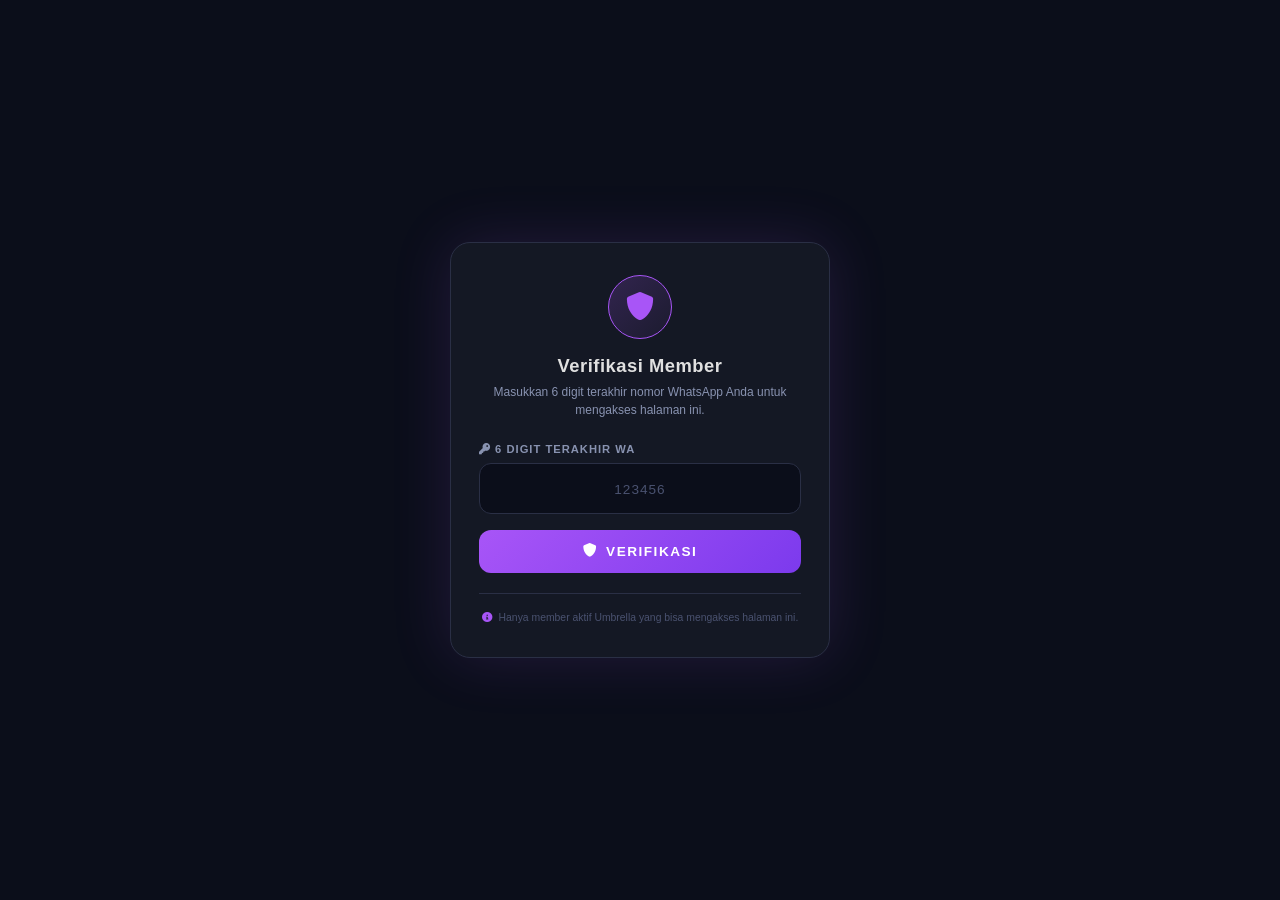
==== index.html @ b1801363 "Update index.html" ====
<!DOCTYPE html>
<html lang="id">
<head>
    <meta charset="UTF-8" />
    <meta name="viewport" content="width=device-width, initial-scale=1.0, maximum-scale=1.0, user-scalable=yes, viewport-fit=cover" />
    <title>Info - Umbrella</title>
    <link rel="stylesheet" href="https://cdnjs.cloudflare.com/ajax/libs/font-awesome/6.0.0-beta3/css/all.min.css" />
    <link rel="stylesheet" href="css/style.css" />
    <link rel="stylesheet" href="css/kas.css" />
    <link rel="stylesheet" href="css/crysta.css" />
    <link rel="stylesheet" href="css/saran.css" />
    <link rel="stylesheet" href="css/gate.css" />
</head>
<body>

    <!-- ===== GATE VERIFIKASI MEMBER ===== -->
    <div id="internalGate">
        <div class="gate-box">
            <div class="gate-icon">
                <i class="fas fa-shield-alt"></i>
            </div>
            <div class="gate-title">Verifikasi Member</div>
            <div class="gate-subtitle">Masukkan 6 digit terakhir nomor WhatsApp Anda untuk mengakses halaman ini.</div>
            
            <!-- FORM NORMAL (6 DIGIT) -->
            <div id="gateFormNormal">
                <div class="gate-form-group">
                    <label><i class="fas fa-key"></i> 6 Digit Terakhir WA</label>
                    <input type="tel" 
                           id="gateWaInput" 
                           class="gate-input" 
                           placeholder="123456" 
                           maxlength="6" 
                           inputmode="numeric"
                           pattern="[0-9]*"
                           autocomplete="off">
                </div>
                <button id="gateSubmitBtn" class="gate-btn" onclick="submitGate()">
                    <i class="fas fa-shield-alt"></i> VERIFIKASI
                </button>
            </div>
            
            <!-- FORM NOMOR LENGKAP (KALAU KEMBAR) -->
            <div id="gateFormFull" style="display: none;">
                <div class="gate-form-group">
                    <label><i class="fas fa-phone"></i> Nomor WA Lengkap</label>
                    <input type="tel" 
                           id="gateWaFullInput" 
                           class="gate-input" 
                           placeholder="628123456789" 
                           inputmode="numeric"
                           pattern="[0-9]*"
                           autocomplete="off">
                </div>
                <button id="gateSubmitFullBtn" class="gate-btn" onclick="submitGateFull()">
                    <i class="fas fa-shield-alt"></i> VERIFIKASI
                </button>
            </div>
            
            <div id="gateMessage" class="gate-message"></div>
            
            <div class="gate-hint">
                <i class="fas fa-info-circle"></i> Hanya member aktif Umbrella yang bisa mengakses halaman ini.
            </div>
        </div>
    </div>

    <!-- ===== FLOATING MENU ===== -->
    <div class="menu-float" id="menuToggle" aria-label="Menu">
        <i class="fas fa-bars"></i>
    </div>

    <!-- ===== FLOATING MENU PANEL ===== -->
    <div class="menu-overlay" id="menuOverlay"></div>
    <div class="menu-panel" id="menuPanel">
        <button class="close-btn" id="menuClose"><i class="fas fa-times"></i></button>
        <ul>
            <li class="active" data-page="laporan"> <i class="fas fa-file-invoice"></i> Laporan Kas</li>
            <li data-page="crysta">
                <span class="menu-icon-wrapper"></span>
                Daftar Crysta
            </li>
            <li data-page="saran"><i class="fas fa-envelope"></i> Kotak Saran</li>
        </ul>
    </div>

    <!-- ===== KONTEN UTAMA ===== -->
    <div class="main-content" id="mainContent">
        <!-- Konten akan diisi oleh masing-masing menu -->
    </div>

    <!-- ===== TOAST (untuk saran) ===== -->
    <div class="toast-message" id="toastMessage"></div>

    <!-- ===== JAVASCRIPT ===== -->
    <script src="js/config.js"></script>
    <script src="js/gate.js"></script>
    <script src="js/crysta-icons.js"></script> 
    <script src="js/app.js"></script>
    <script src="js/event.js"></script>
    <script src="js/kas.js"></script>
    <script src="js/crysta.js"></script>
    <script src="js/saran.js"></script>
</body>
</html>
---- css/style.css ----
/* ==========================================
   ROOT VARIABLES
   ========================================== */
:root {
    --color-primary: #a855f7;
    --color-primary-dark: #7c3aed;
    --bg-dark: #0b0e1a;
    --bg-solid-form: #141824;
    --border-line: #2a2f45;
    --text-main: #e0e0e0;
    --text-muted: #8892b0;
    --text-dim: #4a5270;
    --color-positive: #4ade80;
    --color-negative: #f87171;

    /* 🎯 SAFE AREA (nav bar Android / home indicator iPhone) */
    --safe-bottom: env(safe-area-inset-bottom, 0px);
    --padding-bottom-base: 16px;
    --padding-bottom-total: calc(var(--safe-bottom) + var(--padding-bottom-base));
}

/* ==========================================
   RESET & GLOBAL
   ========================================== */
* {
    margin: 0;
    padding: 0;
    box-sizing: border-box;
}
html,
body {
    height: 100%;
    overflow: hidden;
}
body {
    font-family: 'Segoe UI', Tahoma, Geneva, Verdana, sans-serif;
    background: var(--bg-dark);
    color: var(--text-main);
    display: flex;
    flex-direction: column;
    height: 100vh;
}

/* ==========================================
   MAIN CONTENT — SAFE AREA HANDLING
   ========================================== */
.main-content {
    flex: 1;
    overflow: hidden;
    display: flex;
    flex-direction: column;
    /* 🎯 Semua konten bisa di-scroll sampai bawah tanpa tertutup nav bar */
    padding-bottom: var(--padding-bottom-total);
}

/* ==========================================
   FLOATING MENU
   ========================================== */
.menu-float {
    position: fixed;
    top: 14px;
    right: 16px;
    z-index: 50;
    background: transparent;
    width: 44px;
    height: 44px;
    display: flex;
    align-items: center;
    justify-content: center;
    font-size: 22px;
    color: var(--color-primary);
    cursor: pointer;
    transition: 0.2s;
}
.menu-float:hover {
    transform: scale(1.05);
}

.menu-overlay {
    display: none;
    position: fixed;
    top: 0;
    left: 0;
    right: 0;
    bottom: 0;
    background: rgba(0, 0, 0, 0.7);
    backdrop-filter: blur(4px);
    z-index: 100;
}
.menu-overlay.open {
    display: block;
}

.menu-panel {
    position: fixed;
    top: 0;
    right: 0;
    width: 270px;
    height: 100%;
    background: var(--bg-solid-form);
    border-left: 2px solid var(--border-line);
    padding: 30px 20px;
    /* 🎯 Padding bawah menu panel juga handle nav bar */
    padding-bottom: calc(30px + var(--safe-bottom));
    transform: translateX(100%);
    transition: transform 0.3s ease;
    z-index: 101;
    overflow-y: auto;
}
.menu-panel.open {
    transform: translateX(0);
}
.menu-panel .close-btn {
    background: none;
    border: none;
    color: var(--text-muted);
    font-size: 24px;
    cursor: pointer;
    float: right;
}
.menu-panel ul {
    list-style: none;
    margin-top: 40px;
}
.menu-panel ul li {
    padding: 14px 0;
    border-bottom: 1px solid #1e2538;
    font-size: 16px;
    color: var(--text-muted);
    cursor: pointer;
}
.menu-panel ul li.active {
    color: var(--color-primary);
    font-weight: 600;
}
.menu-panel ul li:hover {
    color: var(--color-primary);
}

/* ==========================================
   TOAST — Naikkan posisi biar tidak ketutup nav bar
   ========================================== */
.toast-message {
    position: fixed;
    bottom: -100px;
    left: 50%;
    transform: translateX(-50%);
    background: rgba(10, 7, 18, 0.98);
    border: 1px solid var(--color-primary);
    padding: 10px 20px;
    border-radius: 40px;
    color: white;
    font-size: 0.75rem;
    z-index: 1000;
    transition: bottom 0.3s ease;
    white-space: nowrap;
}
.toast-message.show {
    /* 🎯 Toast muncul di atas nav bar */
    bottom: calc(30px + var(--safe-bottom));
}

/* ==========================================
   SEGERA HADIR
   ========================================== */
.segera-hadir {
    display: flex;
    flex-direction: column;
    align-items: center;
    justify-content: center;
    height: 100%;
    color: var(--text-muted);
    gap: 16px;
}
.segera-hadir i {
    font-size: 64px;
    color: var(--color-primary);
    opacity: 0.5;
}
.segera-hadir h2 {
    font-size: 24px;
    font-weight: 300;
}
.segera-hadir p {
    font-size: 14px;
    opacity: 0.6;
}

/* ==========================================
   CRYSTA ICONS
   ========================================== */
.crysta-svg-icon {
    display: inline-block;
    vertical-align: middle;
    flex-shrink: 0;
}

.menu-panel ul li .crysta-svg-icon {
    width: 16px !important;
    height: 16px !important;
    min-width: 16px !important;
    max-width: 16px !important;
}

/* ==========================================
   RESPONSIVE
   ========================================== */
@media (max-width: 480px) {
    .menu-panel {
        width: 200px;
        padding: 16px 14px;
        padding-bottom: calc(16px + var(--safe-bottom));
    }
    .menu-panel ul li {
        font-size: 14px;
        padding: 10px 0;
    }
    .menu-float {
        width: 36px;
        height: 36px;
        font-size: 18px;
        top: 10px;
        right: 10px;
    }
}

/* ==========================================
   SCROLLBAR
   ========================================== */
::-webkit-scrollbar {
    width: 4px;
    height: 4px;
}
::-webkit-scrollbar-track {
    background: #10141f;
}
::-webkit-scrollbar-thumb {
    background: var(--border-line);
    border-radius: 4px;
}
::-webkit-scrollbar-thumb:hover {
    background: #3a405b;
}
---- css/kas.css ----
/* ==========================================
   HEADER KAS 
   ========================================== */
.header-kas {
    flex-shrink: 0;
    background: var(--bg-solid-form);
    padding: 14px 16px 8px;
    border-bottom: 2px solid var(--border-line);
    z-index: 10;
    display: flex;
    flex-direction: column;
}
.header-kas .saldo-utama {
    display: flex;
    align-items: baseline;
    flex-wrap: wrap;
    gap: 4px 14px;
}
.header-kas .saldo-utama .total {
    font-size: 32px;
    font-weight: 700;
    color: var(--color-primary);
    letter-spacing: 0.5px;
}
.header-kas .saldo-utama .tarif {
    font-size: 14px;
    color: var(--text-muted);
}
.header-kas .saldo-utama .tarif span {
    color: #ffffff;
    font-size: 15px;
}
.header-kas .bendahara-list {
    display: flex;
    flex-wrap: wrap;
    gap: 4px 18px;
    margin-top: 2px;
    font-size: 12px;
    color: var(--text-muted);
}
.header-kas .bendahara-list .saldo {
    color: var(--color-primary);
}

/* ==========================================
   TAB SELECTOR
   ========================================== */
.tab-selector {
    display: none;
    background: #10141f;
    border-bottom: 2px solid var(--border-line);
    flex-shrink: 0;
}
.tab-selector .tab-btn {
    flex: 1;
    background: none;
    border: none;
    padding: 10px 12px;
    font-size: 14px;
    font-weight: 600;
    color: var(--text-muted);
    cursor: pointer;
    border-bottom: 3px solid transparent;
    transition: 0.2s;
    font-family: inherit;
}
.tab-selector .tab-btn.active {
    color: var(--color-primary);
    border-bottom-color: var(--color-primary);
}
.tab-selector .tab-btn:hover {
    color: var(--text-main);
}

/* ==========================================
   DUAL PANEL
   ========================================== */
.dual-panel {
    display: grid;
    grid-template-columns: 1fr 1fr;
    gap: 12px;
    flex: 1;
    overflow: hidden;
    /* 🎯 Padding bawah handle nav bar */
    padding: 12px 12px calc(12px + env(safe-area-inset-bottom, 0px)) 12px;
}

.panel {
    background: #10141f;
    border: 1px solid var(--border-line);
    border-radius: 12px;
    display: flex;
    flex-direction: column;
    overflow: hidden;
    min-height: 0;
}

.panel-header {
    flex-shrink: 0;
    padding: 8px 14px;
    font-size: 13px;
    font-weight: 600;
    color: var(--color-primary);
    border-bottom: 1px solid var(--border-line);
    background: #1a1f2e;
}
.panel-header i {
    margin-right: 8px;
}

.panel-kas .month-nav {
    flex-shrink: 0;
    margin: 8px 10px;
}
.panel-kas .table-wrap {
    flex: 1;
    overflow: auto;
    /* 🎯 Margin bawah handle nav bar */
    margin: 0 10px calc(10px + env(safe-area-inset-bottom, 0px)) 10px;
    border-radius: 8px;
}
.panel-history .history-search {
    flex-shrink: 0;
    margin: 8px 10px 4px;
}
.panel-history .history-wrap {
    flex: 1;
    overflow: auto;
    /* 🎯 Margin bawah handle nav bar */
    margin: 0 10px calc(10px + env(safe-area-inset-bottom, 0px)) 10px;
    border-radius: 8px;
}

/* ==========================================
   MONTH NAV
   ========================================== */
.month-nav {
    display: flex;
    align-items: center;
    justify-content: space-between;
    background: #10141f;
    padding: 4px 10px;
    border-radius: 8px;
    border: 1px solid var(--border-line);
    flex-wrap: wrap;
    gap: 4px;
}
.month-nav .nav-group {
    display: flex;
    align-items: center;
    gap: 8px;
}
.month-nav .nav-btn {
    background: #1e2538;
    border: none;
    color: var(--color-primary);
    font-size: 16px;
    padding: 2px 10px;
    border-radius: 6px;
    cursor: pointer;
    font-weight: 700;
}
.month-nav .nav-btn:disabled {
    opacity: 0.3;
    cursor: not-allowed;
}
.month-nav .month-label {
    font-size: 14px;
    font-weight: 600;
    color: #fff;
    min-width: 80px;
    text-align: center;
}
.month-nav .search-box {
    flex: 1;
    min-width: 100px;
}
.month-nav .search-box input {
    width: 100%;
    background: #1e2538;
    border: 1px solid var(--border-line);
    padding: 4px 10px;
    border-radius: 6px;
    color: #fff;
    font-size: 12px;
}
.month-nav .search-box input::placeholder {
    color: var(--text-muted);
}

/* ==========================================
   TABLE LAPORAN KAS
   ========================================== */
.table-wrap {
    overflow: auto;
    border-radius: 8px;
    border: 1px solid var(--border-line);
    background: #10141f;
}
table {
    width: 100%;
    border-collapse: collapse;
    font-size: 12px;
    min-width: 480px;
    font-family: 'Segoe UI', Tahoma, Geneva, Verdana, sans-serif;
}
thead {
    background: #1a1f2e;
    position: sticky;
    top: 0;
    z-index: 2;
}
th {
    padding: 6px 6px;
    text-align: left;
    font-weight: 600;
    color: var(--text-muted);
    border-bottom: 2px solid var(--border-line);
    white-space: nowrap;
    font-size: 10px;
    font-family: 'Segoe UI', Tahoma, Geneva, Verdana, sans-serif;
}

/* ===== KOLOM TABEL ===== */
/* Semua header tabel tetap abu-abu */
th {
    color: var(--text-muted) !important;
}

th.col-no,
th.col-ign,
th.centang-header,
th.deposit-header,
th.estimasi-header {
    color: var(--text-muted) !important;
}

th.col-no,
td.col-no {
    width: 36px;
    min-width: 36px;
    max-width: 36px;
    text-align: center;
}
td.col-no {
    color: #5a6488;
    font-size: 11px;
}

/* IGN - Ukuran 14px (sama dengan month-label), weight 600 */
#tableBody td.ign {
    font-weight: 600 !important;
    color: #ffffff !important;
    white-space: nowrap;
    font-size: 14px !important;
    font-family: 'Segoe UI', Tahoma, Geneva, Verdana, sans-serif;
}

/* Centang - Icon lebih besar */
#tableBody td .paid {
    color: var(--color-primary);
    font-size: 16px !important;
}

#tableBody td .unpaid {
    color: var(--text-dim);
    font-size: 16px !important;
}

/* Centang - Redup untuk empty (strip) */
#tableBody td .empty {
    color: #4a5270 !important;
    opacity: 0.3 !important;
    font-size: 14px !important;
}

/* Cell centang */
#tableBody td.centang-cell {
    text-align: center !important;
    padding: 4px 2px !important;
}

/* Deposit - Rata kanan, hijau, tebal */
#tableBody td.deposit {
    text-align: right !important;
    font-weight: 700 !important;
    font-size: 13px !important;
    color: #4ade80 !important;
    padding-right: 12px !important;
    font-family: 'Segoe UI', Tahoma, Geneva, Verdana, sans-serif;
}

/* Estimasi - Rata kiri, redup seperti admin di history */
#tableBody td.estimasi {
    text-align: left !important;
    font-weight: 400 !important;
    font-size: 12px !important;
    color: var(--text-muted);
    padding-left: 12px !important;
    font-family: 'Segoe UI', Tahoma, Geneva, Verdana, sans-serif;
}

/* Header deposit dan estimasi tetap abu-abu */
th.deposit-header {
    text-align: right !important;
    color: var(--text-muted) !important;
    padding-right: 12px !important;
}

th.estimasi-header {
    text-align: left !important;
    color: var(--text-muted) !important;
    padding-left: 12px !important;
}

/* Header centang */
th.centang-header {
    text-align: center !important;
    font-size: 9px !important;
    color: var(--text-muted) !important;
}

td {
    padding: 4px 6px;
    border-bottom: 1px solid #1e2538;
    vertical-align: middle;
    font-size: 12px;
    font-family: 'Segoe UI', Tahoma, Geneva, Verdana, sans-serif;
}
tr:hover {
    background: #1a1f2e;
}

/* ==========================================
   SKELETON
   ========================================== */
.skeleton-row td {
    height: 28px;
    background: #1a1f2e;
    animation: pulse 1.2s ease-in-out infinite;
}
.skeleton-row td:first-child {
    width: 36px;
    min-width: 36px;
    max-width: 36px;
}
.skeleton-row td.centang-cell {
    width: 8%;
    min-width: 28px;
    max-width: 48px;
}
@keyframes pulse {
    0%, 100% { opacity: 0.4; }
    50% { opacity: 0.8; }
}

/* ==========================================
   HISTORY
   ========================================== */
.history-wrap {
    overflow: auto;
    border-radius: 8px;
    border: 1px solid var(--border-line);
    background: #10141f;
}
.history-wrap table {
    width: 100%;
    border-collapse: collapse;
    font-size: 12px;
    min-width: 520px;
    font-family: 'Segoe UI', Tahoma, Geneva, Verdana, sans-serif;
}
.history-wrap table th {
    background: #1a1f2e;
    position: sticky;
    top: 0;
    z-index: 2;
    font-size: 10px;
    padding: 6px 8px;
    color: var(--text-muted);
    border-bottom: 2px solid var(--border-line);
    font-weight: 600;
    font-family: 'Segoe UI', Tahoma, Geneva, Verdana, sans-serif;
}
.history-wrap table th.amount-header {
    text-align: right;
}
.history-wrap table td {
    padding: 4px 8px;
    border-bottom: 1px solid #1e2538;
    vertical-align: middle;
    font-size: 12px;
    white-space: nowrap;
    overflow: hidden;
    text-overflow: ellipsis;
    font-family: 'Segoe UI', Tahoma, Geneva, Verdana, sans-serif;
}

/* HOVER FULL ROW - SOROT SELURUH BARIS */
.history-wrap tbody tr {
    cursor: pointer;
    transition: background 0.15s ease;
}
.history-wrap tbody tr:hover {
    background: #1a1f2e !important;
}
.history-wrap tbody tr:active {
    background: #252b42 !important;
}

.history-wrap .col-date {
    width: 90px;
    min-width: 90px;
    max-width: 90px;
    color: var(--text-muted);
    font-size: 11px;
    font-family: 'Segoe UI', Tahoma, Geneva, Verdana, sans-serif;
}

/* IGN di history - Ukuran 14px (sama dengan month-label), weight 600 */
.history-wrap .col-ign {
    font-weight: 600 !important;
    color: #ffffff !important;
    font-size: 14px !important;
    font-family: 'Segoe UI', Tahoma, Geneva, Verdana, sans-serif;
}

.history-wrap .col-amount {
    width: 160px;
    min-width: 140px;
    max-width: 180px;
    text-align: right;
    font-weight: 600;
    font-family: 'Segoe UI', Tahoma, Geneva, Verdana, sans-serif;
    font-size: 13px;
    padding-right: 12px;
}
.history-wrap .col-amount.spina-positive {
    color: var(--color-positive);
}
.history-wrap .col-amount.spina-negative {
    color: var(--color-negative);
}
.history-wrap .col-notes {
    color: var(--text-muted);
    max-width: 200px;
    font-family: 'Segoe UI', Tahoma, Geneva, Verdana, sans-serif;
    font-size: 12px !important;
}
.history-wrap .col-admin {
    width: 15%;
    min-width: 80px;
    max-width: 120px;
    color: var(--text-muted);
    font-size: 11px;
    font-family: 'Segoe UI', Tahoma, Geneva, Verdana, sans-serif;
}

.history-search input {
    width: 100%;
    background: #1e2538;
    border: 1px solid var(--border-line);
    padding: 4px 10px;
    border-radius: 6px;
    color: #fff;
    font-size: 12px;
    font-family: 'Segoe UI', Tahoma, Geneva, Verdana, sans-serif;
}
.history-search input::placeholder {
    color: var(--text-muted);
}

/* ==========================================
   LOADING STATE
   ========================================== */
.loading-state {
    text-align: center;
    padding: 20px;
    color: var(--text-muted);
    font-size: 13px;
}
.loading-state .spinner {
    display: inline-block;
    width: 24px;
    height: 24px;
    border: 3px solid var(--border-line);
    border-top: 3px solid var(--color-primary);
    border-radius: 50%;
    animation: spin 0.8s linear infinite;
    margin-bottom: 8px;
}
@keyframes spin {
    to { transform: rotate(360deg); }
}

/* ==========================================
   POPUP DETAIL
   ========================================== */
.popup-overlay {
    display: none;
    position: fixed;
    top: 0;
    left: 0;
    right: 0;
    bottom: 0;
    background: rgba(11, 14, 26, 0.0);
    backdrop-filter: blur(8px);
    -webkit-backdrop-filter: blur(8px);
    z-index: 200;
    justify-content: center;
    align-items: center;
    animation: fadeIn 0.25s ease;
}

.popup-overlay.active {
    display: flex;
}

.popup-content {
    background: var(--bg-solid-form);
    border: 1px solid var(--border-line);
    border-radius: 16px;
    padding: 28px 32px;
    max-width: 500px;
    width: 90%;
    max-height: 80vh;
    overflow-y: auto;
    position: relative;
    animation: slideUp 0.3s ease;
    box-shadow: 0 20px 60px rgba(0, 0, 0, 0.6);
}

.popup-content .popup-close {
    position: absolute;
    top: 12px;
    right: 16px;
    background: none;
    border: none;
    color: var(--text-muted);
    font-size: 24px;
    cursor: pointer;
    transition: 0.2s;
}
.popup-content .popup-close:hover {
    color: var(--color-primary);
    transform: rotate(90deg);
}

.popup-content .popup-title {
    font-size: 13px;
    font-weight: 600;
    color: var(--text-muted);
    margin-bottom: 4px;
    text-transform: uppercase;
    letter-spacing: 0.5px;
}

.popup-content .popup-ign {
    font-size: 20px;
    font-weight: 700;
    color: #ffffff;
    margin-bottom: 12px;
}

.popup-content .popup-divider {
    border: none;
    border-top: 1px solid var(--border-line);
    margin: 12px 0;
}

.popup-content .popup-row {
    display: flex;
    justify-content: space-between;
    padding: 6px 0;
    font-size: 13px;
}

.popup-content .popup-row .label {
    color: var(--text-muted);
    font-weight: 400;
}

.popup-content .popup-row .value {
    color: var(--text-main);
    font-weight: 500;
    text-align: right;
    max-width: 60%;
    word-break: break-word;
}

.popup-content .popup-row .value.positive {
    color: var(--color-positive);
}

.popup-content .popup-row .value.negative {
    color: var(--color-negative);
}

.popup-content .popup-notes {
    background: #1a1f2e;
    border-radius: 8px;
    padding: 12px 16px;
    margin-top: 8px;
    color: var(--text-main);
    font-size: 13px;
    line-height: 1.6;
    word-break: break-word;
    white-space: pre-wrap;
}

@keyframes fadeIn {
    from { opacity: 0; }
    to { opacity: 1; }
}

@keyframes slideUp {
    from { transform: translateY(30px) scale(0.96); opacity: 0; }
    to { transform: translateY(0) scale(1); opacity: 1; }
}

/* ==========================================
   RESPONSIVE KAS
   ========================================== */
@media (max-width: 899px) {
    .dual-panel {
        grid-template-columns: 1fr;
        gap: 0;
        padding: 0;
    }
    .panel {
        border: none;
        border-radius: 0;
        background: transparent;
    }
    .panel-kas {
        display: none;
    }
    .panel-kas.active {
        display: flex;
    }
    .panel-history {
        display: none;
    }
    .panel-history.active {
        display: flex;
    }
    .panel .panel-header {
        display: none;
    }
    .tab-selector {
        display: flex;
        flex-shrink: 0;
    }
    .panel-kas .month-nav {
        margin: 8px 10px 4px;
    }
    .panel-kas .table-wrap {
        margin: 4px 10px 10px;
    }
    .panel-history .history-search {
        margin: 8px 10px 4px;
    }
    .panel-history .history-wrap {
        margin: 4px 10px 10px;
    }
    .month-nav .search-box {
        min-width: 80px;
    }
    table {
        font-size: 11px;
        min-width: 400px;
    }
    th,
    td {
        padding: 3px 4px;
    }
    th.centang-header,
    td.centang-cell {
        min-width: 24px;
        max-width: 36px;
    }
    #tableBody td .paid,
    #tableBody td .unpaid {
        font-size: 14px !important;
    }
    #tableBody td .empty {
        font-size: 12px !important;
    }
    #tableBody td.ign {
        font-size: 13px !important;
    }
    #tableBody td.deposit {
        font-size: 11px !important;
        padding-right: 6px !important;
    }
    #tableBody td.estimasi {
        font-size: 10px !important;
        padding-left: 6px !important;
    }
    th.deposit-header {
        padding-right: 6px !important;
    }
    th.estimasi-header {
        padding-left: 6px !important;
    }
    .history-wrap table {
        min-width: 420px;
        font-size: 11px;
    }
    .history-wrap table td {
        padding: 3px 6px;
        font-size: 10px;
    }
    .history-wrap .col-date {
        width: 70px;
        min-width: 70px;
        max-width: 70px;
        font-size: 10px;
    }
    .history-wrap .col-ign {
        font-size: 13px !important;
    }
    .history-wrap .col-amount {
        width: 110px;
        min-width: 100px;
        max-width: 130px;
        font-size: 11px;
        padding-right: 8px;
    }
    .history-wrap .col-admin {
        width: 15%;
        min-width: 60px;
        max-width: 90px;
    }
    .history-wrap .col-notes {
        max-width: 100px;
    }
    .popup-content {
        padding: 20px 24px;
        max-width: 95%;
    }
    .popup-content .popup-ign {
        font-size: 17px;
    }
}

@media (max-width: 480px) {
    .header-kas .saldo-utama .total {
        font-size: 20px;
    }
    .header-kas .saldo-utama .tarif {
        font-size: 12px;
    }
    .header-kas .saldo-utama .tarif span {
        font-size: 13px;
    }
    .header-kas .bendahara-list {
        font-size: 10px;
        gap: 2px 8px;
    }
    .month-nav .month-label {
        font-size: 12px;
        min-width: 60px;
    }
    .month-nav .nav-btn {
        font-size: 14px;
        padding: 1px 8px;
    }
    .tab-selector .tab-btn {
        font-size: 12px;
        padding: 8px 8px;
    }
    table {
        font-size: 10px;
        min-width: 340px;
    }
    th.col-no,
    td.col-no {
        width: 28px;
        min-width: 28px;
        max-width: 28px;
    }
    th.centang-header,
    td.centang-cell {
        min-width: 20px;
        max-width: 30px;
        padding: 2px 1px;
    }
    #tableBody td .paid,
    #tableBody td .unpaid {
        font-size: 12px !important;
    }
    #tableBody td .empty {
        font-size: 10px !important;
    }
    #tableBody td.ign {
        font-size: 12px !important;
    }
    #tableBody td.deposit {
        font-size: 10px !important;
        padding-right: 4px !important;
    }
    #tableBody td.estimasi {
        font-size: 9px !important;
        padding-left: 4px !important;
    }
    th.deposit-header {
        padding-right: 4px !important;
    }
    th.estimasi-header {
        padding-left: 4px !important;
    }
    .history-wrap table {
        min-width: 340px;
        font-size: 10px;
    }
    .history-wrap table td {
        padding: 2px 4px;
        font-size: 9px;
    }
    .history-wrap .col-date {
        width: 60px;
        min-width: 60px;
        max-width: 60px;
        font-size: 9px;
    }
    .history-wrap .col-ign {
        font-size: 12px !important;
    }
    .history-wrap .col-amount {
        width: 80px;
        min-width: 70px;
        max-width: 100px;
        font-size: 10px;
        padding-right: 4px;
    }
    .history-wrap .col-admin {
        width: 15%;
        min-width: 50px;
        max-width: 70px;
        font-size: 9px;
    }
    .history-wrap .col-notes {
        max-width: 60px;
    }
    .popup-content {
        padding: 16px 18px;
        max-width: 98%;
    }
    .popup-content .popup-ign {
        font-size: 15px;
    }
    .popup-content .popup-row {
        font-size: 12px;
    }
    .popup-content .popup-notes {
        font-size: 12px;
        padding: 10px 12px;
    }
}

/* ==========================================
   LANDSCAPE MODE
   ========================================== */
@media (min-width: 600px) and (max-height: 500px) {
    .tab-selector {
        display: none !important;
    }

    .dual-panel {
        display: grid !important;
        grid-template-columns: 1fr 1fr !important;
        gap: 8px !important;
        padding: 6px !important;
        flex: 1 !important;
        overflow: hidden !important;
    }

    .panel {
        border: 1px solid var(--border-line) !important;
        border-radius: 10px !important;
        background: #10141f !important;
        display: flex !important;
        flex-direction: column !important;
        overflow: hidden !important;
        min-height: 0 !important;
    }

    .panel-kas {
        display: flex !important;
    }
    .panel-history {
        display: flex !important;
    }

    .panel .panel-header {
        display: flex !important;
        padding: 4px 10px !important;
        font-size: 11px !important;
        flex-shrink: 0 !important;
    }

    .panel-kas .month-nav {
        margin: 4px 6px !important;
        padding: 2px 6px !important;
    }
    .month-nav .month-label {
        font-size: 11px !important;
        min-width: 50px !important;
    }
    .month-nav .nav-btn {
        font-size: 12px !important;
        padding: 1px 6px !important;
    }
    .month-nav .search-box input {
        font-size: 10px !important;
        padding: 2px 6px !important;
    }
    .month-nav .search-box {
        min-width: 60px !important;
    }

    .panel-kas .table-wrap {
        margin: 2px 6px 6px !important;
    }
    .panel-history .history-wrap {
        margin: 2px 6px 6px !important;
    }
    .panel-history .history-search {
        margin: 4px 6px 2px !important;
    }
    .panel-history .history-search input {
        font-size: 10px !important;
        padding: 2px 6px !important;
    }

    table {
        font-size: 10px !important;
        min-width: 200px !important;
    }
    th {
        font-size: 8px !important;
        padding: 3px 4px !important;
    }
    td {
        font-size: 10px !important;
        padding: 2px 4px !important;
    }

    th.centang-header {
        font-size: 7px !important;
        padding: 2px 1px !important;
    }
    td.centang-cell {
        padding: 1px 1px !important;
    }

    #tableBody td .paid,
    #tableBody td .unpaid {
        font-size: 12px !important;
    }
    #tableBody td .empty {
        font-size: 10px !important;
    }
    #tableBody td.ign {
        font-size: 12px !important;
    }
    #tableBody td.deposit {
        font-size: 10px !important;
        padding-right: 4px !important;
    }
    #tableBody td.estimasi {
        font-size: 9px !important;
        padding-left: 4px !important;
    }

    .history-wrap table {
        font-size: 10px !important;
        min-width: 200px !important;
    }
    .history-wrap table th {
        font-size: 8px !important;
        padding: 3px 4px !important;
    }
    .history-wrap table td {
        font-size: 10px !important;
        padding: 2px 4px !important;
    }
    .history-wrap .col-date {
        width: 50px !important;
        min-width: 50px !important;
        max-width: 50px !important;
        font-size: 8px !important;
    }
    .history-wrap .col-ign {
        font-size: 12px !important;
    }
    .history-wrap .col-amount {
        font-size: 10px !important;
        padding-right: 4px !important;
        min-width: 60px !important;
        max-width: 90px !important;
    }
    .history-wrap .col-admin {
        font-size: 8px !important;
        min-width: 40px !important;
        max-width: 60px !important;
    }
    .history-wrap .col-notes {
        font-size: 9px !important;
        max-width: 60px !important;
    }

    .skeleton-row td {
        height: 20px !important;
    }

    .header-kas {
        padding: 6px 10px 4px !important;
    }
    .header-kas .saldo-utama .total {
        font-size: 20px !important;
    }
    .header-kas .saldo-utama .tarif {
        font-size: 11px !important;
    }
    .header-kas .saldo-utama .tarif span {
        font-size: 12px !important;
    }
    .header-kas .bendahara-list {
        font-size: 10px !important;
        gap: 2px 10px !important;
        margin-top: 0 !important;
    }

    .menu-float {
        width: 32px !important;
        height: 32px !important;
        font-size: 16px !important;
        top: 6px !important;
        right: 8px !important;
    }
}

@media (max-width: 600px) and (max-height: 400px) {
    .dual-panel {
        grid-template-columns: 1fr 1fr !important;
        gap: 4px !important;
        padding: 4px !important;
    }

    .panel .panel-header {
        padding: 2px 6px !important;
        font-size: 9px !important;
    }

    .panel-kas .month-nav {
        margin: 2px 4px !important;
        padding: 1px 4px !important;
    }
    .month-nav .month-label {
        font-size: 9px !important;
        min-width: 40px !important;
    }
    .month-nav .nav-btn {
        font-size: 10px !important;
        padding: 0px 4px !important;
    }
    .month-nav .search-box input {
        font-size: 8px !important;
        padding: 1px 4px !important;
    }

    .panel-kas .table-wrap {
        margin: 1px 4px 4px !important;
    }
    .panel-history .history-wrap {
        margin: 1px 4px 4px !important;
    }
    .panel-history .history-search {
        margin: 2px 4px 1px !important;
    }
    .panel-history .history-search input {
        font-size: 8px !important;
        padding: 1px 4px !important;
    }

    table {
        font-size: 8px !important;
        min-width: 150px !important;
    }
    th {
        font-size: 7px !important;
        padding: 2px 2px !important;
    }
    td {
        font-size: 8px !important;
        padding: 1px 2px !important;
    }

    #tableBody td .paid,
    #tableBody td .unpaid {
        font-size: 10px !important;
    }
    #tableBody td .empty {
        font-size: 8px !important;
    }
    #tableBody td.ign {
        font-size: 10px !important;
    }
    #tableBody td.deposit {
        font-size: 8px !important;
        padding-right: 2px !important;
    }
    #tableBody td.estimasi {
        font-size: 7px !important;
        padding-left: 2px !important;
    }

    .history-wrap table {
        font-size: 8px !important;
        min-width: 150px !important;
    }
    .history-wrap table th {
        font-size: 7px !important;
        padding: 2px 2px !important;
    }
    .history-wrap table td {
        font-size: 8px !important;
        padding: 1px 2px !important;
    }
    .history-wrap .col-date {
        width: 40px !important;
        min-width: 40px !important;
        max-width: 40px !important;
        font-size: 7px !important;
    }
    .history-wrap .col-ign {
        font-size: 10px !important;
    }
    .history-wrap .col-amount {
        font-size: 8px !important;
        padding-right: 2px !important;
        min-width: 40px !important;
        max-width: 60px !important;
    }
    .history-wrap .col-admin {
        font-size: 7px !important;
        min-width: 30px !important;
        max-width: 40px !important;
    }
    .history-wrap .col-notes {
        font-size: 7px !important;
        max-width: 40px !important;
    }

    .header-kas {
        padding: 4px 6px 2px !important;
    }
    .header-kas .saldo-utama .total {
        font-size: 16px !important;
    }
    .header-kas .saldo-utama .tarif {
        font-size: 9px !important;
    }
    .header-kas .saldo-utama .tarif span {
        font-size: 10px !important;
    }
    .header-kas .bendahara-list {
        font-size: 8px !important;
        gap: 1px 6px !important;
    }

    .menu-float {
        width: 26px !important;
        height: 26px !important;
        font-size: 12px !important;
        top: 4px !important;
        right: 4px !important;
    }
}

/* ==========================================
   SCROLLBAR
   ========================================== */
::-webkit-scrollbar {
    width: 4px;
    height: 4px;
}
::-webkit-scrollbar-track {
    background: #10141f;
}
::-webkit-scrollbar-thumb {
    background: var(--border-line);
    border-radius: 4px;
}
::-webkit-scrollbar-thumb:hover {
    background: #3a405b;
}
---- css/crysta.css ----
/* ==========================================
   CRYSTA - KATALOG
   ========================================== */
.crysta-container {
    padding: 16px;
    /* 🎯 Padding bawah handle nav bar */
    padding-bottom: calc(16px + env(safe-area-inset-bottom, 0px));
    height: 100%;
    overflow-y: auto;
    background: var(--bg-dark);
}

/* ==========================================
   HEADER - TEXT SELALU DI BAWAH
   ========================================== */
.crysta-header {
    display: flex;
    flex-direction: column;
    align-items: flex-start;
    margin-bottom: 12px;
    padding: 0 4px;
    gap: 2px;
}

.crysta-header h2 {
    color: var(--text-main);
    font-size: 1.2rem;
    font-weight: 600;
    display: flex;
    align-items: center;
    gap: 0;
    margin-bottom: 0;
}

.crysta-header-icon-wrapper {
    display: inline-flex;
    align-items: center;
    justify-content: center;
    margin-right: 8px;
}

.crysta-header-icon-wrapper .crysta-svg-icon {
    width: 28px !important;
    height: 28px !important;
    filter: drop-shadow(0 0 8px rgba(168, 85, 247, 0.4));
}

.crysta-stats {
    display: block;
    font-size: 12px;
    color: var(--text-muted);
    width: 100%;
}

.crysta-stats span {
    background: transparent;
    padding: 0;
    border: none;
    border-radius: 0;
}

/* ==========================================
   CONTROLS - PAKSA 1 BARIS
   ========================================== */
.crysta-controls {
    display: flex;
    flex-wrap: nowrap !important;
    gap: 6px;
    margin-bottom: 14px;
    padding: 0 4px;
    align-items: center;
    width: 100%;
    min-width: 0;
}

.crysta-search {
    flex: 1;
    min-width: 0;
    max-width: 100%;
}

.crysta-search input {
    width: 100%;
    background: #1e2538;
    border: 1px solid var(--border-line);
    padding: 5px 10px;
    border-radius: 6px;
    color: #fff;
    font-size: 11px;
    font-family: inherit;
    transition: border-color 0.2s;
}

.crysta-search input::placeholder {
    color: var(--text-muted);
    font-size: 11px;
}

.crysta-search input:focus {
    border-color: var(--color-primary);
    outline: none;
    box-shadow: 0 0 0 3px rgba(168, 85, 247, 0.15);
}

.crysta-filter-dropdown {
    flex-shrink: 0;
    min-width: 0;
    max-width: 120px;
}

.crysta-filter-dropdown select {
    width: 100%;
    background: #1e2538;
    border: 1px solid var(--border-line);
    padding: 5px 8px;
    padding-right: 28px;
    border-radius: 6px;
    color: #fff;
    font-size: 11px;
    font-family: inherit;
    cursor: pointer;
    appearance: none;
    -webkit-appearance: none;
    background-image: url("data:image/svg+xml,%3Csvg xmlns='http://www.w3.org/2000/svg' width='10' height='10' viewBox='0 0 10 10'%3E%3Cpath fill='%238892b0' d='M5 7L1 3h8z'/%3E%3C/svg%3E");
    background-repeat: no-repeat;
    background-position: right 8px center;
    transition: border-color 0.2s;
    text-overflow: ellipsis;
    white-space: nowrap;
    overflow: hidden;
}

.crysta-filter-dropdown select:focus {
    border-color: var(--color-primary);
    outline: none;
    box-shadow: 0 0 0 3px rgba(168, 85, 247, 0.15);
}

.crysta-filter-dropdown select option {
    background: #141824;
    color: #fff;
    font-size: 11px;
}

/* ==========================================
   CARD GRID - AUTO FILL
   ========================================== */
.crysta-grid-list {
    display: grid;
    grid-template-columns: repeat(auto-fill, minmax(150px, 1fr));
    gap: 14px;
    align-items: start;
}

/* ==========================================
   CARD - EFEK GLOW TERFOKUS (TANPA HOVER)
   ========================================== */
.crysta-card {
    background: var(--bg-solid-form);
    border: 1px solid rgba(168, 85, 247, 0.15);
    border-radius: 12px;
    overflow: hidden;
    box-shadow: 
        0 0 0 1px rgba(168, 85, 247, 0.05),
        0 0 20px rgba(168, 85, 247, 0.08),
        0 0 40px rgba(168, 85, 247, 0.04);
    display: flex;
    flex-direction: column;
    height: 100%;
    min-height: 0;
}

/* 🔥 HAPUS HOVER PADA CARD */
/* .crysta-card:hover { ... } */

.crysta-card-header {
    padding: 10px 12px;
    background: rgba(0, 0, 0, 0.15);
    cursor: pointer;
    display: flex;
    align-items: center;
    gap: 6px;
    transition: background 0.2s;
    flex-shrink: 0;
}

.crysta-card-header:hover {
    background: rgba(0, 0, 0, 0.3);
}

.crysta-icon {
    display: flex;
    align-items: center;
    justify-content: center;
    width: 22px;
    height: 22px;
    flex-shrink: 0;
}

.crysta-icon .crysta-svg-icon {
    width: 18px;
    height: 18px;
}

.crysta-name {
    font-weight: 600;
    color: var(--text-main);
    font-size: 12px;
    word-break: break-word;
    flex: 1;
    line-height: 1.3;
}

.crysta-card-body {
    padding: 4px 12px 10px;
    display: flex;
    flex-direction: column;
    gap: 1px;
    flex: 1;
}

.crysta-level-item {
    display: flex;
    align-items: center;
    gap: 4px;
    padding: 2px 4px;
    border-radius: 4px;
    cursor: pointer;
    font-size: 11px;
    transition: background 0.2s;
}

.crysta-level-item:hover {
    background: rgba(255, 255, 255, 0.05);
}

.crysta-level-icon {
    display: flex;
    align-items: center;
    justify-content: center;
    width: 16px;
    height: 16px;
    flex-shrink: 0;
}

.crysta-level-icon .crysta-svg-icon {
    width: 12px;
    height: 12px;
}

.crysta-level-name {
    color: var(--text-muted);
    word-break: break-word;
    font-size: 11px;
    line-height: 1.3;
}

/* ==========================================
   EMPTY STATE
   ========================================== */
.crysta-empty {
    text-align: center;
    padding: 60px 20px;
    color: var(--text-muted);
    grid-column: 1 / -1;
}

.crysta-empty i {
    font-size: 48px;
    color: var(--color-primary);
    opacity: 0.3;
    margin-bottom: 12px;
}

.crysta-empty p {
    margin: 4px 0;
}

/* ==========================================
   LOADING
   ========================================== */
.crysta-loading {
    display: flex;
    flex-direction: column;
    align-items: center;
    justify-content: center;
    height: 200px;
    color: var(--text-muted);
    gap: 12px;
}

.crysta-loading .spinner {
    width: 30px;
    height: 30px;
    border: 3px solid var(--border-line);
    border-top: 3px solid var(--color-primary);
    border-radius: 50%;
    animation: spin 0.8s linear infinite;
}

/* ==========================================
   POPUP DETAIL
   ========================================== */
.crysta-detail-overlay {
    position: fixed;
    top: 0;
    left: 0;
    right: 0;
    bottom: 0;
    background: rgba(11, 14, 26, 0.3);
    backdrop-filter: blur(8px);
    -webkit-backdrop-filter: blur(8px);
    z-index: 300;
    display: flex;
    align-items: center;
    justify-content: center;
    padding: 20px;
    animation: fadeIn 0.25s ease;
}

.crysta-detail-overlay.active {
    display: flex;
}

.crysta-detail-content {
    background: var(--bg-solid-form);
    border: 1px solid var(--border-line);
    border-radius: 16px;
    padding: 28px 32px;
    max-width: 480px;
    width: 100%;
    max-height: 80vh;
    overflow-y: auto;
    position: relative;
    animation: slideUp 0.3s ease;
    box-shadow: 0 20px 60px rgba(0, 0, 0, 0.6);
}

.crysta-detail-close {
    position: absolute;
    top: 12px;
    right: 16px;
    background: none;
    border: none;
    color: var(--text-muted);
    font-size: 22px;
    cursor: pointer;
    transition: 0.2s;
}

.crysta-detail-close:hover {
    color: var(--color-primary);
    transform: rotate(90deg);
}

.crysta-detail-header {
    display: flex;
    align-items: center;
    gap: 10px;
    margin-bottom: 16px;
    flex-wrap: wrap;
}

.crysta-detail-icon {
    display: flex;
    align-items: center;
    justify-content: center;
    width: 32px;
    height: 32px;
    flex-shrink: 0;
}

.crysta-detail-icon .crysta-svg-icon {
    width: 28px;
    height: 28px;
}

.crysta-detail-name {
    font-size: 17px;
    font-weight: 700;
    color: var(--text-main);
    flex: 1;
}

.crysta-detail-badge {
    font-size: 11px;
    padding: 2px 12px;
    border-radius: 12px;
    font-weight: 600;
    transition: all 0.2s;
}

.crysta-detail-badge-base {
    font-size: 11px;
    padding: 2px 12px;
    border-radius: 12px;
    font-weight: 600;
    background: rgba(136, 146, 176, 0.15);
    color: var(--text-muted);
}

.crysta-detail-stat {
    margin-top: 4px;
    border-top: 1px solid var(--border-line);
    padding-top: 12px;
}

.crysta-detail-stat .stat-content {
    background: transparent;
    border: none;
    padding: 0;
    color: var(--text-main);
    font-size: 14px;
    line-height: 1.8;
    white-space: pre-wrap;
    word-break: break-word;
}

.crysta-detail-stat .stat-content .stat-negative {
    color: #f87171;
}

.crysta-detail-stat .stat-content .stat-positive {
    color: #4ade80;
}

.crysta-detail-stat .stat-content .stat-neutral {
    color: var(--text-main);
}

/* ==========================================
   KEYFRAMES
   ========================================== */
@keyframes fadeIn {
    from { opacity: 0; }
    to { opacity: 1; }
}

@keyframes slideUp {
    from { transform: translateY(30px) scale(0.96); opacity: 0; }
    to { transform: translateY(0) scale(1); opacity: 1; }
}

@keyframes spin {
    to { transform: rotate(360deg); }
}

/* ==========================================
   RESPONSIVE
   ========================================== */
@media (max-width: 900px) {
    .crysta-container {
        padding: 12px;
    }
    
    .crysta-header h2 {
        font-size: 1.1rem;
    }
    
    .crysta-grid-list {
        grid-template-columns: repeat(auto-fill, minmax(140px, 1fr));
        gap: 10px;
    }
}

@media (max-width: 600px) {
    .crysta-container {
        padding: 10px;
    }
    
    .crysta-header h2 {
        font-size: 1rem;
    }
    
    .crysta-header-icon-wrapper .crysta-svg-icon {
        width: 22px !important;
        height: 22px !important;
    }
    
    .crysta-stats {
        font-size: 11px;
    }
    
    .crysta-controls {
        gap: 4px;
    }
    
    .crysta-search input {
        font-size: 10px;
        padding: 4px 8px;
    }
    
    .crysta-filter-dropdown {
        max-width: 90px;
    }
    
    .crysta-filter-dropdown select {
        font-size: 10px;
        padding: 4px 6px;
        padding-right: 24px;
    }
    
    .crysta-grid-list {
        grid-template-columns: repeat(auto-fill, minmax(130px, 1fr));
        gap: 8px;
    }
    
    .crysta-card-header {
        padding: 6px 8px;
    }
    
    .crysta-icon {
        width: 18px;
        height: 18px;
    }
    
    .crysta-icon .crysta-svg-icon {
        width: 16px;
        height: 16px;
    }
    
    .crysta-name {
        font-size: 11px;
    }
    
    .crysta-level-item {
        font-size: 10px;
        padding: 2px 4px;
    }
    
    .crysta-level-icon {
        width: 14px;
        height: 14px;
    }
    
    .crysta-level-icon .crysta-svg-icon {
        width: 11px;
        height: 11px;
    }
    
    .crysta-level-name {
        font-size: 10px;
    }
    
    .crysta-card-body {
        padding: 2px 8px 8px;
    }
    
    .crysta-detail-content {
        padding: 20px 18px;
        max-width: 98%;
    }
    
    .crysta-detail-name {
        font-size: 15px;
    }
}

@media (max-width: 420px) {
    .crysta-grid-list {
        grid-template-columns: repeat(auto-fill, minmax(115px, 1fr));
        gap: 6px;
    }
    
    .crysta-card-header {
        padding: 4px 6px;
    }
    
    .crysta-name {
        font-size: 10px;
    }
    
    .crysta-level-item {
        font-size: 9px;
        padding: 1px 3px;
    }
    
    .crysta-level-name {
        font-size: 9px;
    }
    
    .crysta-detail-stat .stat-content {
        font-size: 12px;
        padding: 10px 12px;
    }
    
    .crysta-filter-dropdown {
        max-width: 75px;
    }
    
    .crysta-filter-dropdown select {
        font-size: 9px;
        padding: 3px 4px;
        padding-right: 18px;
    }
    
    .crysta-search input {
        font-size: 9px;
        padding: 3px 6px;
    }
}
---- css/saran.css ----
/* ==========================================
   SARAN POPUP - OVERLAY DI ATAS KONTEN .
   ========================================== */
.saran-popup-overlay {
    position: fixed;
    top: 0;
    left: 0;
    right: 0;
    bottom: 0;
    display: flex;
    align-items: center;
    justify-content: center;
    /* 🎯 Padding handle nav bar */
    padding: 20px 20px calc(20px + env(safe-area-inset-bottom, 0px)) 20px;
    background: rgba(11, 14, 26, 0.0);
    backdrop-filter: blur(8px);
    -webkit-backdrop-filter: blur(8px);
    z-index: 150;
    animation: fadeIn 0.25s ease;
}

.saran-popup-container {
    max-width: 450px;
    width: 100%;
    background: var(--bg-solid-form);
    border: 1px solid var(--border-line);
    border-radius: 16px;
    box-shadow: 0 20px 60px rgba(0, 0, 0, 0.6);
    overflow: hidden;
    animation: slideUp 0.3s ease;
}

.saran-popup-header {
    background: var(--bg-solid-form);
    padding: 18px 20px;
    text-align: center;
    border-bottom: 1px solid var(--border-line);
    position: relative;
}

.saran-popup-header .saran-popup-close {
    position: absolute;
    top: 50%;
    right: 16px;
    transform: translateY(-50%);
    background: none;
    border: none;
    color: var(--text-muted);
    font-size: 20px;
    cursor: pointer;
    transition: 0.2s;
    padding: 4px 8px;
    line-height: 1;
}
.saran-popup-header .saran-popup-close:hover {
    color: var(--color-primary);
}

.saran-popup-header h2 {
    color: var(--color-primary);
    font-size: 1.2rem;
    letter-spacing: 1px;
    margin-bottom: 4px;
}
.saran-popup-header p {
    color: var(--text-muted);
    font-size: 0.75rem;
}

.saran-popup-body {
    padding: 20px 24px;
}
.saran-popup-body .input-group {
    margin-bottom: 16px;
}
.saran-popup-body .input-group label {
    display: block;
    font-size: 0.7rem;
    color: var(--text-muted);
    letter-spacing: 0.5px;
    margin-bottom: 6px;
    text-transform: uppercase;
}
.saran-popup-body .input-group textarea {
    width: 100%;
    background: #1e2538;
    border: 1px solid var(--border-line);
    border-radius: 10px;
    padding: 12px 16px;
    color: #fff;
    font-size: 0.85rem;
    outline: none;
    font-family: inherit;
    transition: all 0.2s;
    resize: vertical;
    min-height: 100px;
}
.saran-popup-body .input-group textarea:focus {
    border-color: var(--color-primary);
    box-shadow: 0 0 12px rgba(168, 85, 247, 0.2);
}
.saran-popup-body .send-btn {
    width: 100%;
    background: linear-gradient(135deg, var(--color-primary), var(--color-primary-dark));
    border: none;
    border-radius: 10px;
    padding: 14px;
    color: white;
    font-weight: 600;
    font-size: 0.85rem;
    letter-spacing: 1px;
    cursor: pointer;
    transition: all 0.2s;
    display: flex;
    align-items: center;
    justify-content: center;
    gap: 8px;
}
.saran-popup-body .send-btn:active {
    transform: scale(0.97);
}
.saran-popup-body .send-btn:disabled {
    opacity: 0.6;
    transform: none;
}

@keyframes fadeIn {
    from { opacity: 0; }
    to { opacity: 1; }
}

@keyframes slideUp {
    from { transform: translateY(30px) scale(0.96); opacity: 0; }
    to { transform: translateY(0) scale(1); opacity: 1; }
}

/* ==========================================
   RESPONSIVE SARAN
   ========================================== */
@media (max-width: 480px) {
    .saran-popup-overlay {
        padding: 10px;
    }
    .saran-popup-container {
        border-radius: 12px;
        margin: auto;
    }
    .saran-popup-header {
        padding: 14px 16px;
    }
    .saran-popup-header .saran-popup-close {
        right: 12px;
        font-size: 18px;
    }
    .saran-popup-header h2 {
        font-size: 1rem;
    }
    .saran-popup-body {
        padding: 16px 18px;
    }
    .saran-popup-body .input-group textarea {
        font-size: 0.8rem;
        padding: 10px 12px;
        min-height: 80px;
    }
    .saran-popup-body .send-btn {
        padding: 12px;
        font-size: 0.8rem;
    }
}

@media (min-width: 600px) and (max-height: 500px) {
    .saran-popup-overlay {
        padding: 8px;
    }
    .saran-popup-container {
        max-width: 100%;
        border-radius: 10px;
    }
    .saran-popup-header {
        padding: 10px 16px;
    }
    .saran-popup-header h2 {
        font-size: 1rem;
    }
    .saran-popup-header .saran-popup-close {
        right: 12px;
        font-size: 16px;
    }
    .saran-popup-body {
        padding: 12px 16px;
    }
    .saran-popup-body .input-group {
        margin-bottom: 10px;
    }
    .saran-popup-body .input-group textarea {
        padding: 8px 12px;
        font-size: 0.8rem;
        min-height: 60px;
    }
    .saran-popup-body .send-btn {
        padding: 10px;
        font-size: 0.8rem;
    }
}

@media (max-width: 600px) and (max-height: 400px) {
    .saran-popup-overlay {
        padding: 4px;
    }
    .saran-popup-container {
        max-width: 100%;
        border-radius: 8px;
    }
    .saran-popup-header {
        padding: 6px 12px;
    }
    .saran-popup-header h2 {
        font-size: 0.85rem;
    }
    .saran-popup-header p {
        font-size: 0.6rem;
    }
    .saran-popup-header .saran-popup-close {
        right: 8px;
        font-size: 14px;
    }
    .saran-popup-body {
        padding: 8px 12px;
    }
    .saran-popup-body .input-group {
        margin-bottom: 6px;
    }
    .saran-popup-body .input-group label {
        font-size: 0.6rem;
        margin-bottom: 3px;
    }
    .saran-popup-body .input-group textarea {
        padding: 6px 10px;
        font-size: 0.75rem;
        border-radius: 6px;
        min-height: 40px;
    }
    .saran-popup-body .send-btn {
        padding: 8px;
        font-size: 0.75rem;
        border-radius: 6px;
    }
}
---- css/gate.css ----
/* ==========================================
   GATE — Verifikasi Member (6 Digit WA)
   ========================================== */

#internalGate {
  position: fixed;
  inset: 0;
  background: var(--bg-dark);
  z-index: 9999;
  display: none;
  align-items: center;
  justify-content: center;
  padding: 20px;
  animation: gateFadeIn 0.3s ease;
}

@keyframes gateFadeIn {
  from { opacity: 0; }
  to { opacity: 1; }
}

.gate-box {
  background: var(--bg-solid-form);
  border: 1px solid var(--border-line);
  border-radius: 20px;
  padding: 32px 28px;
  width: 100%;
  max-width: 380px;
  box-shadow: 0 0 60px rgba(168, 85, 247, 0.15);
  text-align: center;
  animation: gateSlideUp 0.4s ease;
}

@keyframes gateSlideUp {
  from { transform: translateY(30px); opacity: 0; }
  to { transform: translateY(0); opacity: 1; }
}

.gate-icon {
  width: 64px;
  height: 64px;
  margin: 0 auto 16px;
  display: flex;
  align-items: center;
  justify-content: center;
  background: linear-gradient(135deg, rgba(168, 85, 247, 0.2), rgba(168, 85, 247, 0.05));
  border: 1px solid var(--color-primary);
  border-radius: 50%;
  color: var(--color-primary);
  font-size: 28px;
}

.gate-title {
  color: var(--text-main);
  font-size: 1.15rem;
  font-weight: 700;
  margin-bottom: 6px;
  letter-spacing: 0.5px;
}

.gate-subtitle {
  color: var(--text-muted);
  font-size: 0.75rem;
  margin-bottom: 24px;
  line-height: 1.5;
}

.gate-form-group {
  margin-bottom: 16px;
  text-align: left;
}

.gate-form-group label {
  display: block;
  color: var(--text-muted);
  font-size: 0.7rem;
  font-weight: 600;
  letter-spacing: 1px;
  margin-bottom: 8px;
  text-transform: uppercase;
}

.gate-input {
  width: 100%;
  background: var(--bg-dark);
  border: 1px solid var(--border-line);
  border-radius: 12px;
  padding: 14px 16px;
  color: var(--text-main);
  font-size: 1.1rem;
  font-family: inherit;
  letter-spacing: 4px;
  text-align: center;
  outline: none;
  transition: all 0.2s;
}

.gate-input:focus {
  border-color: var(--color-primary);
  box-shadow: 0 0 0 3px rgba(168, 85, 247, 0.15);
}

.gate-input::placeholder {
  color: var(--text-dim);
  letter-spacing: 1px;
  font-size: 0.85rem;
}

.gate-btn {
  width: 100%;
  background: linear-gradient(135deg, var(--color-primary), var(--color-primary-dark));
  border: none;
  border-radius: 12px;
  padding: 14px;
  color: white;
  font-size: 0.85rem;
  font-weight: 700;
  letter-spacing: 1.5px;
  cursor: pointer;
  transition: all 0.2s;
  display: flex;
  align-items: center;
  justify-content: center;
  gap: 8px;
  font-family: inherit;
  margin-top: 8px;
}

.gate-btn:hover {
  filter: brightness(1.1);
  transform: translateY(-1px);
}

.gate-btn:active {
  transform: translateY(0) scale(0.98);
}

.gate-btn:disabled {
  opacity: 0.6;
  cursor: not-allowed;
  transform: none;
}

.gate-message {
  margin-top: 16px;
  font-size: 0.8rem;
  text-align: center;
  padding: 10px 14px;
  border-radius: 10px;
  display: none;
  line-height: 1.4;
}

.gate-message.error {
  display: block;
  background: rgba(255, 68, 68, 0.1);
  color: #ff8888;
  border: 1px solid rgba(255, 68, 68, 0.3);
}

.gate-message.success {
  display: block;
  background: rgba(34, 197, 94, 0.1);
  color: #4ade80;
  border: 1px solid rgba(34, 197, 94, 0.3);
}

.gate-hint {
  margin-top: 20px;
  padding-top: 16px;
  border-top: 1px solid var(--border-line);
  color: var(--text-dim);
  font-size: 0.65rem;
  line-height: 1.5;
  text-align: center;
}

.gate-hint i {
  color: var(--color-primary);
  margin-right: 4px;
}

@media (max-width: 480px) {
  .gate-box {
    padding: 24px 20px;
    border-radius: 16px;
  }
  
  .gate-icon {
    width: 56px;
    height: 56px;
    font-size: 24px;
  }
  
  .gate-title {
    font-size: 1rem;
  }
  
  .gate-input {
    font-size: 1rem;
    padding: 12px 14px;
  }
}
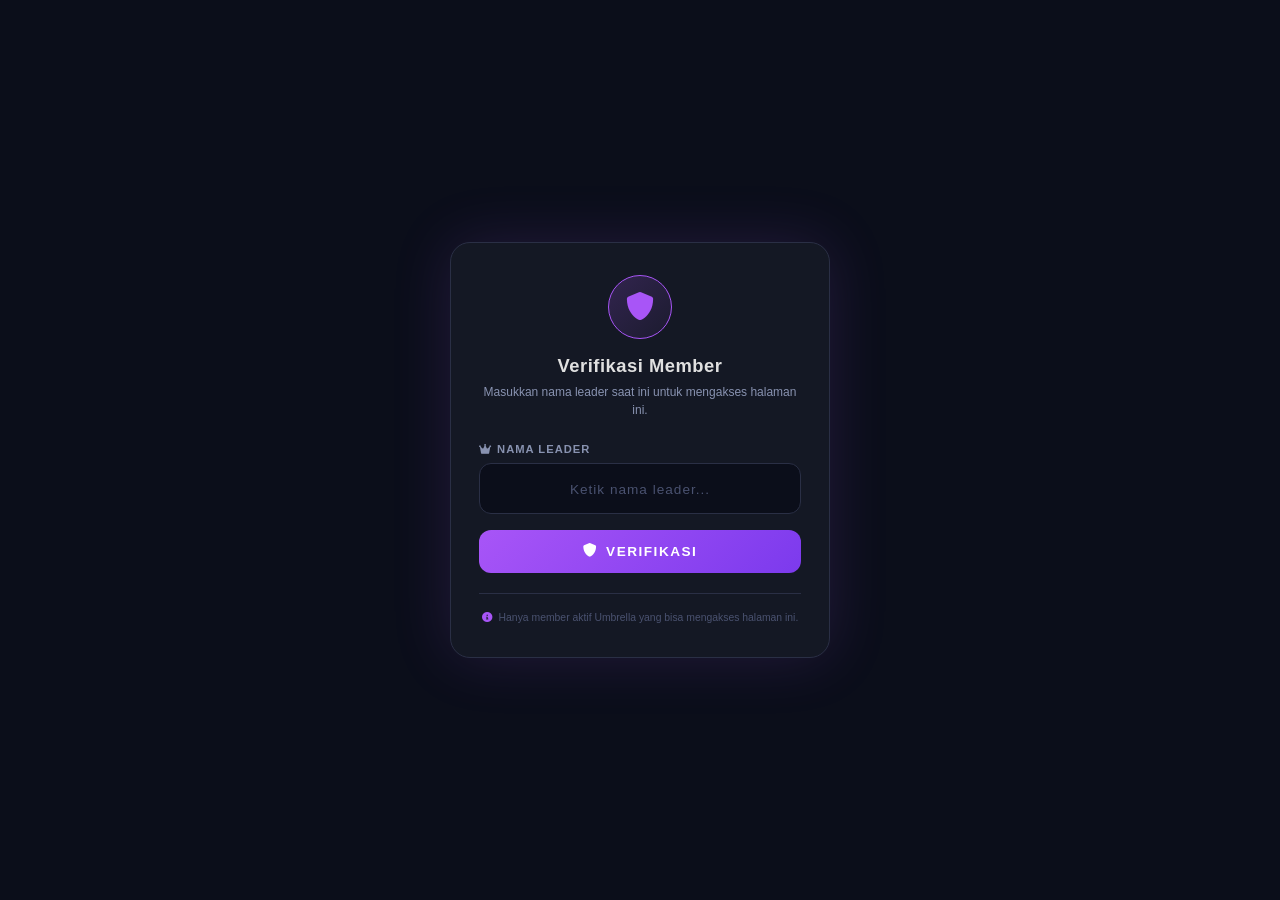
==== commit 60f01754: "Update index.html" ====
--- a/index.html
+++ b/index.html
@@ -20,19 +20,16 @@
                 <i class="fas fa-shield-alt"></i>
             </div>
             <div class="gate-title">Verifikasi Member</div>
-            <div class="gate-subtitle">Masukkan 6 digit terakhir nomor WhatsApp Anda untuk mengakses halaman ini.</div>
+            <div class="gate-subtitle">Masukkan nama leader saat ini untuk mengakses halaman ini.</div>
             
-            <!-- FORM NORMAL (6 DIGIT) -->
+            <!-- FORM DARURAT — NAMA LEADER -->
             <div id="gateFormNormal">
                 <div class="gate-form-group">
-                    <label><i class="fas fa-key"></i> 6 Digit Terakhir WA</label>
-                    <input type="tel" 
+                    <label><i class="fas fa-crown"></i> Nama Leader</label>
+                    <input type="text" 
                            id="gateWaInput" 
                            class="gate-input" 
-                           placeholder="123456" 
-                           maxlength="6" 
-                           inputmode="numeric"
-                           pattern="[0-9]*"
+                           placeholder="Ketik nama leader..." 
                            autocomplete="off">
                 </div>
                 <button id="gateSubmitBtn" class="gate-btn" onclick="submitGate()">
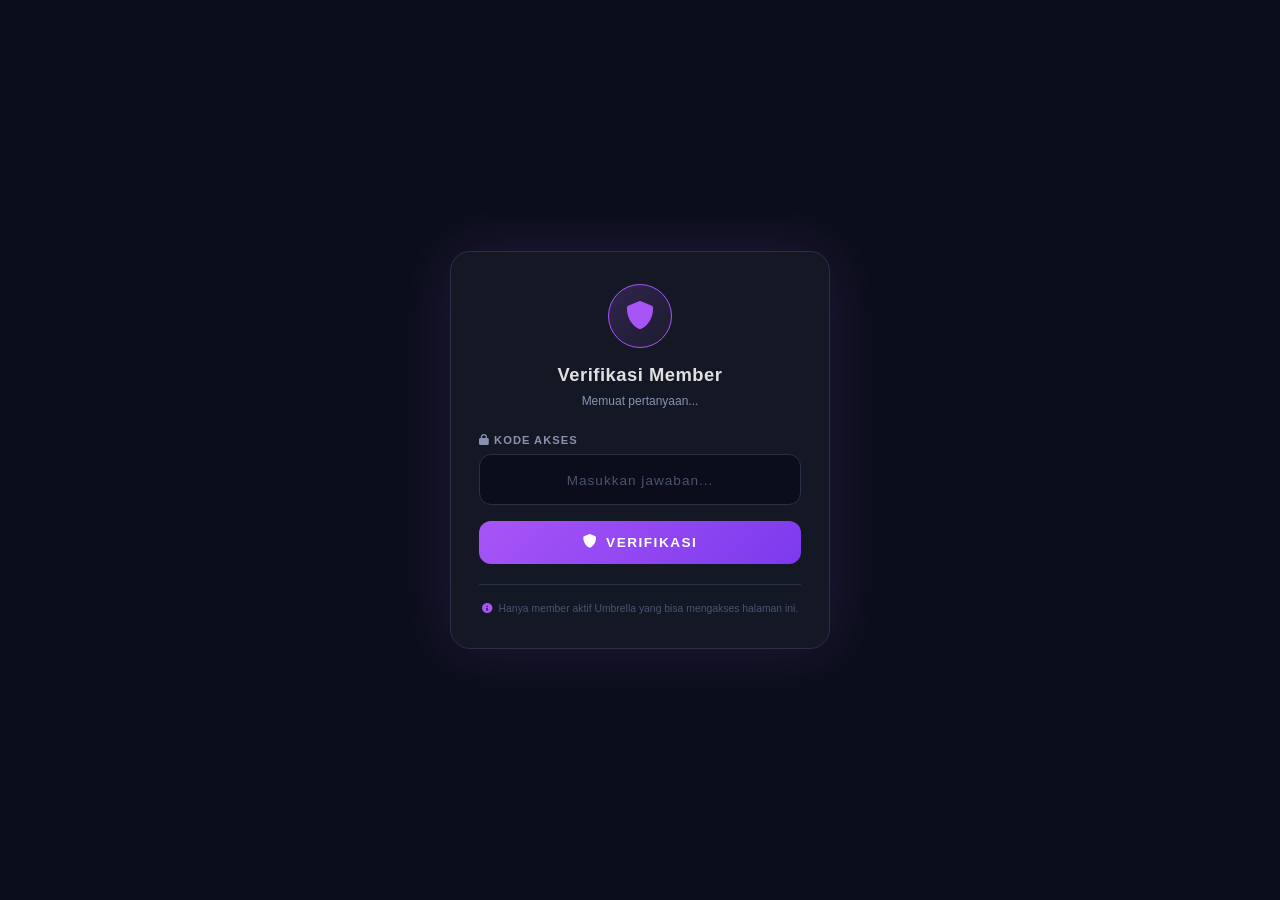
==== commit 62d9ed5e: "Update index.html" ====
--- a/index.html
+++ b/index.html
@@ -20,36 +20,19 @@
                 <i class="fas fa-shield-alt"></i>
             </div>
             <div class="gate-title">Verifikasi Member</div>
-            <div class="gate-subtitle">Masukkan nama leader saat ini untuk mengakses halaman ini.</div>
+            <div class="gate-subtitle" id="gateQuestion">Memuat pertanyaan...</div>
             
-            <!-- FORM DARURAT — NAMA LEADER -->
-            <div id="gateFormNormal">
+            <!-- FORM KODE AKSES -->
+            <div id="gateForm">
                 <div class="gate-form-group">
-                    <label><i class="fas fa-crown"></i> Nama Leader</label>
+                    <label><i class="fas fa-lock"></i> Kode Akses</label>
                     <input type="text" 
-                           id="gateWaInput" 
+                           id="gateCodeInput" 
                            class="gate-input" 
-                           placeholder="Ketik nama leader..." 
+                           placeholder="Masukkan jawaban..." 
                            autocomplete="off">
                 </div>
                 <button id="gateSubmitBtn" class="gate-btn" onclick="submitGate()">
-                    <i class="fas fa-shield-alt"></i> VERIFIKASI
-                </button>
-            </div>
-            
-            <!-- FORM NOMOR LENGKAP (KALAU KEMBAR) -->
-            <div id="gateFormFull" style="display: none;">
-                <div class="gate-form-group">
-                    <label><i class="fas fa-phone"></i> Nomor WA Lengkap</label>
-                    <input type="tel" 
-                           id="gateWaFullInput" 
-                           class="gate-input" 
-                           placeholder="628123456789" 
-                           inputmode="numeric"
-                           pattern="[0-9]*"
-                           autocomplete="off">
-                </div>
-                <button id="gateSubmitFullBtn" class="gate-btn" onclick="submitGateFull()">
                     <i class="fas fa-shield-alt"></i> VERIFIKASI
                 </button>
             </div>
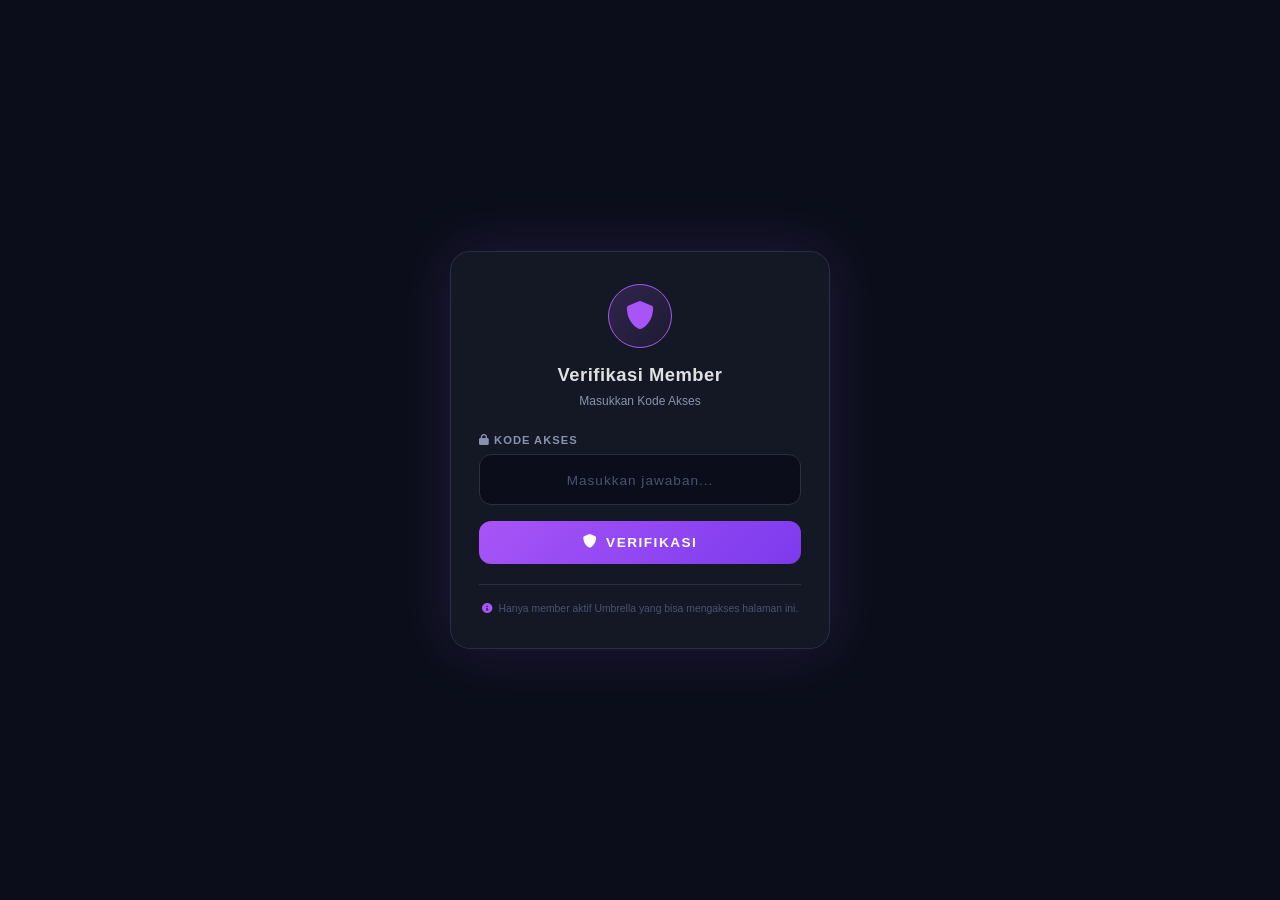
==== commit 64e21635: "Update index.html" ====
--- a/index.html
+++ b/index.html
@@ -74,6 +74,7 @@
 
     <!-- ===== JAVASCRIPT ===== -->
     <script src="js/config.js"></script>
+    <script src="js/utils.js"></script>
     <script src="js/gate.js"></script>
     <script src="js/crysta-icons.js"></script> 
     <script src="js/app.js"></script>
